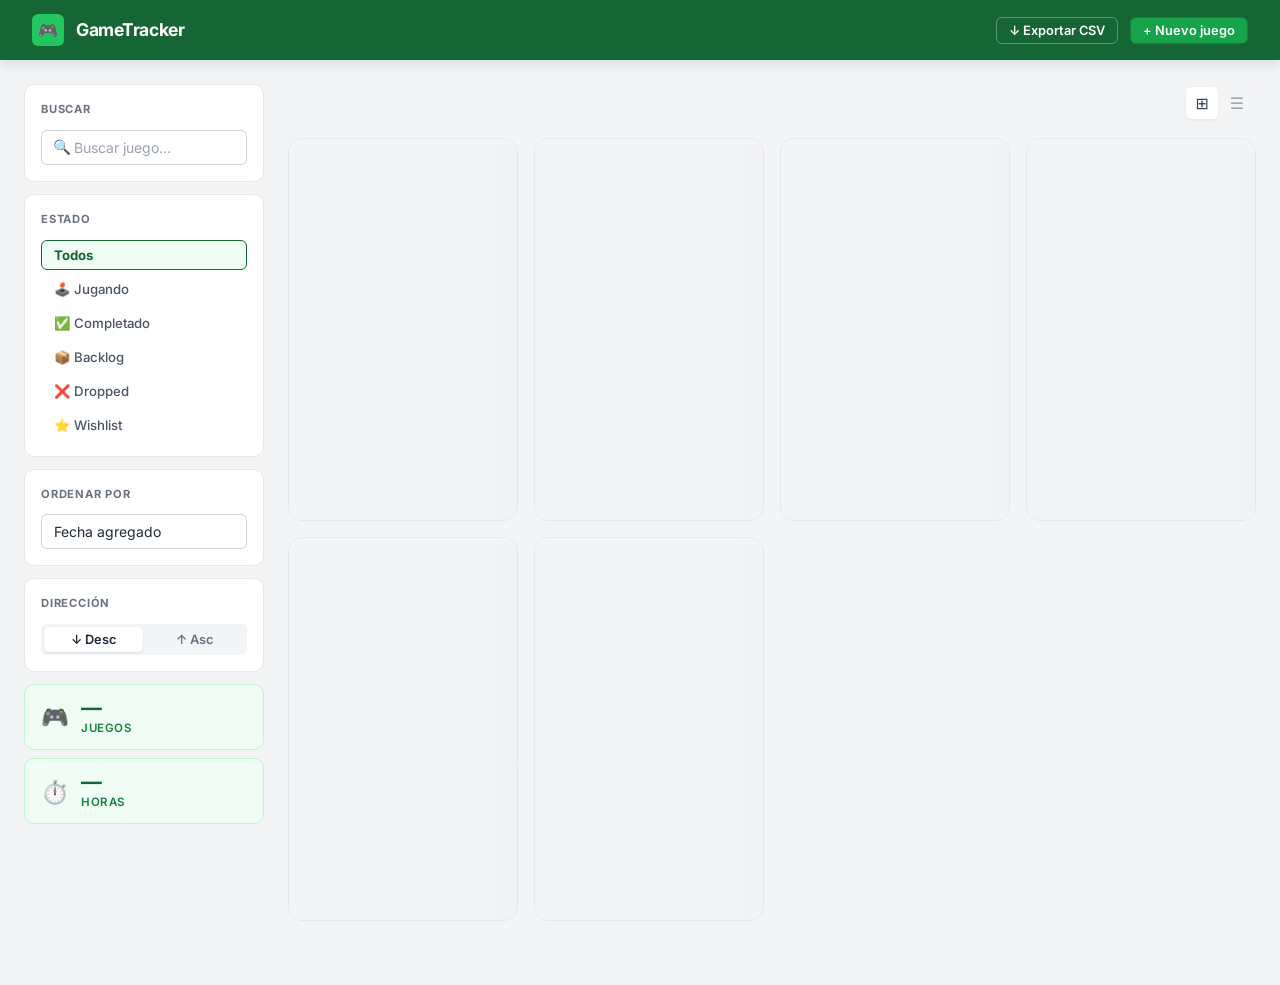
==== index.html @ 6a931143 "feat(index): Added css styles and index html" ====
<!DOCTYPE html>
<html lang="es">
<head>
  <meta charset="UTF-8" />
  <meta name="viewport" content="width=device-width, initial-scale=1.0" />
  <title>GameTracker</title>
  <link rel="preconnect" href="https://fonts.googleapis.com" />
  <link rel="preconnect" href="https://fonts.gstatic.com" crossorigin />
  <link href="https://fonts.googleapis.com/css2?family=Inter:wght@400;500;600;700&display=swap" rel="stylesheet" />
  <link rel="stylesheet" href="./css/components.css">
  <link rel="stylesheet" href="./css/layout.css">
  <link rel="stylesheet" href="./css/main.css">
</head>
<body>

  <!-- NAVBAR -->
  <header class="navbar">
    <div class="navbar__brand">
      <div class="navbar__logo">🎮</div>
      <span class="navbar__title">GameTracker</span>
    </div>
    <nav class="navbar__actions">
      <button class="btn btn--ghost btn--sm" id="btn-export-csv">↓ Exportar CSV</button>
      <button class="btn btn--primary btn--sm" id="btn-new-game">+ Nuevo juego</button>
    </nav>
  </header>

  <!-- MAIN -->
  <main class="main-layout">

    <!-- SIDEBAR -->
    <aside class="sidebar">

      <div class="sidebar__section">
        <label class="sidebar__label">Buscar</label>
        <div class="search-wrapper">
          <span class="search-icon">🔍</span>
          <input
            type="text"
            id="search"
            class="input input--search"
            placeholder="Buscar juego..."
          />
        </div>
      </div>

      <div class="sidebar__section">
        <label class="sidebar__label">Estado</label>
        <div class="filter-chips" id="status-filters">
          <button class="chip chip--active" data-status="">Todos</button>
          <button class="chip" data-status="playing">🕹️ Jugando</button>
          <button class="chip" data-status="completed">✅ Completado</button>
          <button class="chip" data-status="backlog">📦 Backlog</button>
          <button class="chip" data-status="dropped">❌ Dropped</button>
          <button class="chip" data-status="wishlist">⭐ Wishlist</button>
        </div>
      </div>

      <div class="sidebar__section">
        <label class="sidebar__label">Ordenar por</label>
        <select class="input input--select" id="sort-select">
          <option value="created_at">Fecha agregado</option>
          <option value="title">Título</option>
          <option value="release_year">Año de lanzamiento</option>
          <option value="hours_played">Horas jugadas</option>
        </select>
      </div>

      <div class="sidebar__section">
        <label class="sidebar__label">Dirección</label>
        <div class="toggle-group">
          <button class="toggle toggle--active" data-order="desc">↓ Desc</button>
          <button class="toggle" data-order="asc">↑ Asc</button>
        </div>
      </div>

      <div class="sidebar__stats">
        <div class="stat-card">
          <span class="stat-card__icon">🎮</span>
          <div>
            <p class="stat-card__value" id="stat-total">—</p>
            <p class="stat-card__label">Juegos</p>
          </div>
        </div>
        <div class="stat-card">
          <span class="stat-card__icon">⏱️</span>
          <div>
            <p class="stat-card__value" id="stat-hours">—</p>
            <p class="stat-card__label">Horas</p>
          </div>
        </div>
      </div>

    </aside>

    <!-- CONTENT -->
    <section class="content">

      <div class="toolbar">
        <p class="toolbar__count" id="results-count"></p>
        <div class="view-toggle">
          <button class="view-btn view-btn--active" id="view-grid" title="Vista grid">⊞</button>
          <button class="view-btn" id="view-list" title="Vista lista">☰</button>
        </div>
      </div>

      <div class="games-grid" id="games-grid">
        <div class="skeleton-card"></div>
        <div class="skeleton-card"></div>
        <div class="skeleton-card"></div>
        <div class="skeleton-card"></div>
        <div class="skeleton-card"></div>
        <div class="skeleton-card"></div>
      </div>

      <div class="empty-state hidden" id="empty-state">
        <p class="empty-state__icon">🕹️</p>
        <h3>No hay juegos aquí</h3>
        <p>Agrega tu primer juego para empezar</p>
        <button class="btn btn--primary" id="btn-empty-add">+ Nuevo juego</button>
      </div>

      <div class="pagination" id="pagination"></div>

    </section>
  </main>

  <!-- MODAL -->
  <div class="modal-overlay hidden" id="modal-overlay">
    <div class="modal" id="modal-game">
      <div class="modal__header">
        <h2 class="modal__title" id="modal-title">Nuevo juego</h2>
        <button class="modal__close" id="modal-close" aria-label="Cerrar">✕</button>
      </div>

      <form class="modal__form" id="game-form">
        <input type="hidden" id="form-id" />

        <div class="form-row">
          <div class="cover-upload" id="cover-upload-area">
            <img id="cover-preview" src="/assets/placeholder.png" alt="Portada" />
            <label class="cover-upload__label" for="form-image">📷 Cambiar</label>
            <input type="file" id="form-image" accept="image/*" class="hidden" />
          </div>

          <div class="form-fields">
            <div class="form-group">
              <label class="form-label" for="form-title">Título *</label>
              <input type="text" id="form-title" class="input" placeholder="ej. Hollow Knight" required />
            </div>
            <div class="form-group">
              <label class="form-label" for="form-developer">Desarrollador</label>
              <input type="text" id="form-developer" class="input" placeholder="ej. Team Cherry" />
            </div>
            <div class="form-row-2">
              <div class="form-group">
                <label class="form-label" for="form-genre">Género</label>
                <input type="text" id="form-genre" class="input" placeholder="ej. RPG" />
              </div>
              <div class="form-group">
                <label class="form-label" for="form-platform">Plataforma</label>
                <input type="text" id="form-platform" class="input" placeholder="ej. PC" />
              </div>
            </div>
          </div>
        </div>

        <div class="form-row-2">
          <div class="form-group">
            <label class="form-label" for="form-year">Año</label>
            <input type="number" id="form-year" class="input" placeholder="2024" min="1970" max="2099" />
          </div>
          <div class="form-group">
            <label class="form-label" for="form-hours">Horas jugadas</label>
            <input type="number" id="form-hours" class="input" placeholder="0" min="0" step="0.5" />
          </div>
        </div>

        <div class="form-group">
          <label class="form-label" for="form-status">Estado</label>
          <select class="input input--select" id="form-status">
            <option value="backlog">📦 Backlog</option>
            <option value="playing">🕹️ Jugando</option>
            <option value="completed">✅ Completado</option>
            <option value="dropped">❌ Dropped</option>
            <option value="wishlist">⭐ Wishlist</option>
          </select>
        </div>

        <div class="form-group">
          <label class="form-label">Rating (0 – 10)</label>
          <div class="rating-input">
            <input type="range" id="form-score" min="0" max="10" step="0.5" value="0" />
            <span class="rating-value" id="form-score-display">0</span>
          </div>
        </div>

        <div class="form-group">
          <label class="form-label" for="form-notes">Notas</label>
          <textarea id="form-notes" class="input input--textarea" placeholder="Opiniones, progreso, lo que quieras..."></textarea>
        </div>

        <div class="modal__footer">
          <button type="button" class="btn btn--outline" id="btn-cancel">Cancelar</button>
          <button type="submit" class="btn btn--primary" id="btn-submit">Guardar</button>
        </div>
      </form>
    </div>
  </div>

  <!-- TOAST -->
  <div class="toast hidden" id="toast">
    <span id="toast-message"></span>
  </div>

  <script type="module" src="/js/main.js"></script>
</body>
</html>
---- css/components.css ----
.btn {
  display: inline-flex;
  align-items: center;
  gap: var(--sp-2);
  padding: 8px var(--sp-4);
  border-radius: var(--radius-sm);
  font-size: 0.875rem;
  font-weight: 600;
  transition: all var(--transition);
  white-space: nowrap;
}

.btn--primary {
  background: var(--green-600);
  color: var(--white);
  border: 1px solid var(--green-700);
}
.btn--primary:hover { background: var(--green-700); }
.btn--primary:active { transform: scale(0.98); }

.btn--ghost {
  background: transparent;
  color: var(--white);
  border: 1px solid rgba(255,255,255,0.3);
}
.btn--ghost:hover { background: rgba(255,255,255,0.1); }

.btn--outline {
  background: transparent;
  color: var(--gray-700);
  border: 1px solid var(--gray-300);
}
.btn--outline:hover { background: var(--gray-50); border-color: var(--gray-400); }

.btn--danger {
  background: #dc2626;
  color: var(--white);
  border: 1px solid #b91c1c;
}
.btn--danger:hover { background: #b91c1c; }

.btn--sm {
  padding: 5px var(--sp-3);
  font-size: 0.8rem;
}

.input {
  width: 100%;
  padding: 8px var(--sp-3);
  border: 1px solid var(--gray-300);
  border-radius: var(--radius-sm);
  font-size: 0.875rem;
  color: var(--gray-800);
  background: var(--white);
  transition: border-color var(--transition), box-shadow var(--transition);
  outline: none;
}

.input:focus {
  border-color: var(--green-500);
  box-shadow: 0 0 0 3px rgba(34,197,94,0.15);
}

.input::placeholder { color: var(--gray-400); }

.input--search { padding-left: 2rem; }

.input--select { appearance: none; cursor: pointer; }

.input--textarea {
  resize: vertical;
  min-height: 80px;
  line-height: 1.5;
}

.chip {
  display: flex;
  align-items: center;
  gap: var(--sp-2);
  padding: 6px var(--sp-3);
  border-radius: var(--radius-sm);
  font-size: 0.825rem;
  font-weight: 500;
  color: var(--gray-600);
  background: transparent;
  border: 1px solid transparent;
  text-align: left;
  transition: all var(--transition);
}

.chip:hover { background: var(--gray-100); color: var(--gray-800); }

.chip--active {
  background: var(--green-50);
  color: var(--green-800);
  border-color: var(--green-300);
  font-weight: 700;
}

.badge {
  display: inline-flex;
  align-items: center;
  padding: 2px 8px;
  border-radius: var(--radius-full);
  font-size: 0.72rem;
  font-weight: 700;
  text-transform: capitalize;
  letter-spacing: 0.3px;
}

.badge--playing   { background: var(--status-playing-bg);   color: var(--status-playing-text); }
.badge--completed { background: var(--status-completed-bg); color: var(--status-completed-text); }
.badge--backlog   { background: var(--status-backlog-bg);   color: var(--status-backlog-text); }
.badge--dropped   { background: var(--status-dropped-bg);   color: var(--status-dropped-text); }
.badge--wishlist  { background: var(--status-wishlist-bg);  color: var(--status-wishlist-text); }

.game-card {
  background: var(--white);
  border: 1px solid var(--gray-200);
  border-radius: var(--radius-lg);
  overflow: hidden;
  transition: transform var(--transition), box-shadow var(--transition);
  cursor: pointer;
  display: flex;
  flex-direction: column;
}

.game-card:hover {
  transform: translateY(-2px);
  box-shadow: var(--shadow-md);
  border-color: var(--gray-300);
}

.game-card__cover {
  width: 100%;
  aspect-ratio: 3 / 4;
  object-fit: cover;
  background: var(--gray-100);
}

.game-card__cover--placeholder {
  display: flex;
  align-items: center;
  justify-content: center;
  aspect-ratio: 3 / 4;
  background: var(--gray-100);
  color: var(--gray-300);
  font-size: 2.5rem;
}

.game-card__body {
  padding: var(--sp-3);
  flex: 1;
  display: flex;
  flex-direction: column;
  gap: var(--sp-2);
}

.game-card__title {
  font-size: 0.9rem;
  font-weight: 700;
  color: var(--gray-800);
  line-height: 1.3;
  display: -webkit-box;
  -webkit-line-clamp: 2;
  -webkit-box-orient: vertical;
  overflow: hidden;
}

.game-card__meta {
  font-size: 0.75rem;
  color: var(--gray-500);
}

.game-card__footer {
  display: flex;
  align-items: center;
  justify-content: space-between;
  padding: var(--sp-2) var(--sp-3);
  border-top: 1px solid var(--gray-100);
}

.game-card__actions {
  display: flex;
  gap: var(--sp-1);
  opacity: 0;
  transition: opacity var(--transition);
}

.game-card:hover .game-card__actions { opacity: 1; }

.icon-btn {
  width: 28px;
  height: 28px;
  border-radius: var(--radius-sm);
  display: flex;
  align-items: center;
  justify-content: center;
  font-size: 0.85rem;
  color: var(--gray-500);
  transition: all var(--transition);
}

.icon-btn:hover { background: var(--gray-100); color: var(--gray-700); }
.icon-btn--danger:hover { background: #fee2e2; color: #dc2626; }

/* Rating stars */
.rating-stars {
  display: flex;
  gap: 1px;
  align-items: center;
}

.star {
  font-size: 0.7rem;
  color: var(--gray-300);
}

.star--filled { color: #f59e0b; }

.game-row {
  background: var(--white);
  border: 1px solid var(--gray-200);
  border-radius: var(--radius-md);
  display: flex;
  align-items: center;
  gap: var(--sp-4);
  padding: var(--sp-3) var(--sp-4);
  transition: box-shadow var(--transition);
}

.game-row:hover { box-shadow: var(--shadow-sm); }

.game-row__cover {
  width: 48px;
  height: 64px;
  object-fit: cover;
  border-radius: var(--radius-sm);
  background: var(--gray-100);
  flex-shrink: 0;
}

.game-row__cover--placeholder {
  width: 48px;
  height: 64px;
  border-radius: var(--radius-sm);
  background: var(--gray-100);
  display: flex;
  align-items: center;
  justify-content: center;
  color: var(--gray-300);
  font-size: 1.2rem;
  flex-shrink: 0;
}

.game-row__info {
  flex: 1;
  min-width: 0;
}

.game-row__title {
  font-weight: 700;
  font-size: 0.925rem;
  color: var(--gray-800);
  white-space: nowrap;
  overflow: hidden;
  text-overflow: ellipsis;
}

.game-row__sub {
  font-size: 0.8rem;
  color: var(--gray-500);
  margin-top: 2px;
}

.game-row__actions {
  display: flex;
  align-items: center;
  gap: var(--sp-2);
  flex-shrink: 0;
}

@keyframes shimmer {
  0%   { background-position: -400px 0; }
  100% { background-position: 400px 0; }
}

.skeleton-card {
  background: var(--white);
  border: 1px solid var(--gray-200);
  border-radius: var(--radius-lg);
  overflow: hidden;
  aspect-ratio: 3 / 5;
}

.skeleton-card::after {
  content: '';
  display: block;
  height: 100%;
  background: linear-gradient(90deg, var(--gray-100) 25%, var(--gray-200) 50%, var(--gray-100) 75%);
  background-size: 800px 100%;
  animation: shimmer 1.4s infinite;
}

.modal-overlay {
  position: fixed;
  inset: 0;
  background: rgba(0,0,0,0.45);
  z-index: 200;
  display: flex;
  align-items: center;
  justify-content: center;
  padding: var(--sp-4);
}

.modal {
  background: var(--white);
  border-radius: var(--radius-lg);
  width: 100%;
  max-width: 580px;
  max-height: 90vh;
  overflow-y: auto;
  box-shadow: var(--shadow-lg);
}

.modal__header {
  display: flex;
  align-items: center;
  justify-content: space-between;
  padding: var(--sp-5) var(--sp-6);
  border-bottom: 1px solid var(--gray-200);
  position: sticky;
  top: 0;
  background: var(--white);
  z-index: 1;
}

.modal__title {
  font-size: 1rem;
  font-weight: 700;
  color: var(--gray-800);
}

.modal__close {
  width: 32px;
  height: 32px;
  border-radius: var(--radius-sm);
  display: flex;
  align-items: center;
  justify-content: center;
  color: var(--gray-500);
  font-size: 0.9rem;
  transition: all var(--transition);
}

.modal__close:hover { background: var(--gray-100); color: var(--gray-700); }

.modal__form {
  padding: var(--sp-5) var(--sp-6);
  display: flex;
  flex-direction: column;
  gap: var(--sp-4);
}

.modal__footer {
  display: flex;
  justify-content: flex-end;
  gap: var(--sp-3);
  padding-top: var(--sp-4);
  border-top: 1px solid var(--gray-200);
}

.form-group {
  display: flex;
  flex-direction: column;
  gap: var(--sp-2);
}

.form-label {
  font-size: 0.825rem;
  font-weight: 600;
  color: var(--gray-700);
}

.form-row {
  display: flex;
  gap: var(--sp-4);
  align-items: flex-start;
}

.form-row-2 {
  display: grid;
  grid-template-columns: 1fr 1fr;
  gap: var(--sp-4);
}

.form-fields { flex: 1; min-width: 0; display: flex; flex-direction: column; gap: var(--sp-3); }

.cover-upload {
  width: 110px;
  flex-shrink: 0;
  display: flex;
  flex-direction: column;
  gap: var(--sp-2);
  align-items: center;
}

.cover-upload img {
  width: 110px;
  height: 147px;
  object-fit: cover;
  border-radius: var(--radius-md);
  border: 1px solid var(--gray-200);
  background: var(--gray-50);
}

.cover-upload__label {
  font-size: 0.75rem;
  color: var(--green-600);
  font-weight: 600;
  cursor: pointer;
  text-align: center;
}

.cover-upload__label:hover { color: var(--green-800); }

.rating-input {
  display: flex;
  align-items: center;
  gap: var(--sp-3);
}

.rating-input input[type="range"] {
  flex: 1;
  accent-color: var(--green-600);
}

.rating-value {
  font-size: 1rem;
  font-weight: 700;
  color: var(--green-700);
  min-width: 28px;
  text-align: right;
}

.toast {
  position: fixed;
  bottom: var(--sp-6);
  right: var(--sp-6);
  z-index: 300;
  background: var(--gray-800);
  color: var(--white);
  padding: var(--sp-3) var(--sp-5);
  border-radius: var(--radius-md);
  font-size: 0.875rem;
  font-weight: 500;
  box-shadow: var(--shadow-lg);
  animation: slide-in 200ms ease;
}

.toast--success { background: var(--green-700); }
.toast--error   { background: #dc2626; }

@keyframes slide-in {
  from { transform: translateY(12px); opacity: 0; }
  to   { transform: translateY(0);    opacity: 1; }
}

.page-btn {
  min-width: 36px;
  height: 36px;
  padding: 0 var(--sp-3);
  border-radius: var(--radius-sm);
  border: 1px solid var(--gray-300);
  background: var(--white);
  color: var(--gray-700);
  font-size: 0.875rem;
  font-weight: 600;
  transition: all var(--transition);
  display: flex;
  align-items: center;
  justify-content: center;
}

.page-btn:hover:not(:disabled) {
  background: var(--green-50);
  border-color: var(--green-400);
  color: var(--green-700);
}

.page-btn--active {
  background: var(--green-600);
  border-color: var(--green-600);
  color: var(--white);
}

.page-btn:disabled {
  opacity: 0.4;
  cursor: not-allowed;
}

.page-info {
  font-size: 0.8rem;
  color: var(--gray-500);
  padding: 0 var(--sp-2);
}
---- css/layout.css ----
.navbar {
  position: sticky;
  top: 0;
  z-index: 100;
  display: flex;
  align-items: center;
  justify-content: space-between;
  padding: 0 var(--sp-7);
  height: 60px;
  background: var(--green-800);
  box-shadow: var(--shadow-md);
}

.navbar__brand {
  display: flex;
  align-items: center;
  gap: var(--sp-3);
}

.navbar__logo {
  width: 32px;
  height: 32px;
  background: var(--green-500);
  border-radius: var(--radius-sm);
  display: flex;
  align-items: center;
  justify-content: center;
  font-size: 1rem;
}

.navbar__title {
  font-size: 1.1rem;
  font-weight: 700;
  color: var(--white);
  letter-spacing: -0.3px;
}

.navbar__actions {
  display: flex;
  align-items: center;
  gap: var(--sp-3);
}

.main-layout {
  display: grid;
  grid-template-columns: 240px 1fr;
  gap: var(--sp-6);
  max-width: 1400px;
  margin: 0 auto;
  padding: var(--sp-6);
}

.sidebar {
  display: flex;
  flex-direction: column;
  gap: var(--sp-3);
  position: sticky;
  top: 76px;
  height: fit-content;
}

.sidebar__section {
  background: var(--white);
  border: 1px solid var(--gray-200);
  border-radius: var(--radius-md);
  padding: var(--sp-4);
}

.sidebar__label {
  display: block;
  font-size: 0.7rem;
  font-weight: 700;
  color: var(--gray-500);
  text-transform: uppercase;
  letter-spacing: 0.8px;
  margin-bottom: var(--sp-3);
}

.search-wrapper {
  position: relative;
}

.search-icon {
  position: absolute;
  left: var(--sp-3);
  top: 50%;
  transform: translateY(-50%);
  color: var(--gray-400);
  font-size: 0.9rem;
  pointer-events: none;
}

/* Status filter chips */
.filter-chips {
  display: flex;
  flex-direction: column;
  gap: var(--sp-1);
}

.toggle-group {
  display: flex;
  background: var(--gray-100);
  border-radius: var(--radius-sm);
  padding: 3px;
  gap: 3px;
}

.toggle {
  flex: 1;
  padding: 5px var(--sp-3);
  border-radius: 5px;
  font-size: 0.8rem;
  font-weight: 600;
  color: var(--gray-500);
  transition: all var(--transition);
}

.toggle--active {
  background: var(--white);
  color: var(--gray-800);
  box-shadow: var(--shadow-sm);
}

.toggle:hover:not(.toggle--active) {
  color: var(--gray-700);
}

.sidebar__stats {
  display: flex;
  flex-direction: column;
  gap: var(--sp-2);
}

.stat-card {
  display: flex;
  align-items: center;
  gap: var(--sp-3);
  background: var(--green-50);
  border: 1px solid var(--green-200);
  border-radius: var(--radius-md);
  padding: var(--sp-3) var(--sp-4);
}

.stat-card__icon {
  font-size: 1.4rem;
  flex-shrink: 0;
}

.stat-card__value {
  font-size: 1.3rem;
  font-weight: 700;
  color: var(--green-800);
  line-height: 1.1;
}

.stat-card__label {
  font-size: 0.72rem;
  color: var(--green-700);
  font-weight: 600;
  text-transform: uppercase;
  letter-spacing: 0.5px;
}

.content {
  display: flex;
  flex-direction: column;
  gap: var(--sp-4);
  min-width: 0;
}

.toolbar {
  display: flex;
  align-items: center;
  justify-content: space-between;
}

.toolbar__count {
  font-size: 0.875rem;
  color: var(--gray-500);
}

.view-toggle {
  display: flex;
  background: var(--gray-100);
  border-radius: var(--radius-sm);
  padding: 3px;
  gap: 3px;
}

.view-btn {
  width: 32px;
  height: 32px;
  border-radius: 5px;
  font-size: 1rem;
  color: var(--gray-400);
  transition: all var(--transition);
  display: flex;
  align-items: center;
  justify-content: center;
}

.view-btn--active {
  background: var(--white);
  color: var(--gray-700);
  box-shadow: var(--shadow-sm);
}

.games-grid {
  display: grid;
  grid-template-columns: repeat(auto-fill, minmax(185px, 1fr));
  gap: var(--sp-4);
}

.games-grid--list {
  grid-template-columns: 1fr;
}

.pagination {
  display: flex;
  align-items: center;
  justify-content: center;
  gap: var(--sp-2);
  padding: var(--sp-4) 0 var(--sp-2);
}

.empty-state {
  display: flex;
  flex-direction: column;
  align-items: center;
  gap: var(--sp-4);
  padding: var(--sp-8);
  text-align: center;
  color: var(--gray-500);
}

.empty-state__icon { font-size: 3.5rem; }

.empty-state h3 {
  font-size: 1.1rem;
  font-weight: 600;
  color: var(--gray-600);
}

.empty-state p {
  font-size: 0.875rem;
}

@media (max-width: 960px) {
  .main-layout {
    grid-template-columns: 1fr;
    padding: var(--sp-4);
  }
  .sidebar {
    position: static;
    display: grid;
    grid-template-columns: repeat(2, 1fr);
  }
  .sidebar__stats { flex-direction: row; }
}

@media (max-width: 600px) {
  .navbar { padding: 0 var(--sp-4); }
  .sidebar { grid-template-columns: 1fr; }
  .games-grid { grid-template-columns: repeat(auto-fill, minmax(150px, 1fr)); }
}
---- css/main.css ----
:root {
  --green-50:  #f0fdf4;
  --green-100: #dcfce7;
  --green-200: #bbf7d0;
  --green-400: #4ade80;
  --green-500: #22c55e;
  --green-600: #16a34a;
  --green-700: #15803d;
  --green-800: #166534;
  --green-900: #14532d;

  --white:    #ffffff;
  --gray-50:  #f9fafb;
  --gray-100: #f3f4f6;
  --gray-200: #e5e7eb;
  --gray-300: #d1d5db;
  --gray-400: #9ca3af;
  --gray-500: #6b7280;
  --gray-600: #4b5563;
  --gray-700: #374151;
  --gray-800: #1f2937;
  --gray-900: #111827;

  --status-playing-bg:    #ede9fe;
  --status-playing-text:  #5b21b6;
  --status-completed-bg:  #d1fae5;
  --status-completed-text:#065f46;
  --status-backlog-bg:    #dbeafe;
  --status-backlog-text:  #1e40af;
  --status-dropped-bg:    #fee2e2;
  --status-dropped-text:  #991b1b;
  --status-wishlist-bg:   #fef9c3;
  --status-wishlist-text: #713f12;

  --sp-1: 4px;  --sp-2: 8px;  --sp-3: 12px; --sp-4: 16px;
  --sp-5: 20px; --sp-6: 24px; --sp-7: 32px; --sp-8: 48px;

  --radius-sm:   6px;
  --radius-md:   10px;
  --radius-lg:   14px;
  --radius-full: 9999px;

  --shadow-sm: 0 1px 3px rgba(0,0,0,0.08);
  --shadow-md: 0 4px 12px rgba(0,0,0,0.10);
  --shadow-lg: 0 8px 24px rgba(0,0,0,0.12);

  --font-sans: 'Inter', system-ui, -apple-system, sans-serif;

  --transition: 150ms ease;
}

*, *::before, *::after { box-sizing: border-box; margin: 0; padding: 0; }
html { font-size: 16px; scroll-behavior: smooth; }

body {
  font-family: var(--font-sans);
  background-color: var(--gray-100);
  color: var(--gray-800);
  line-height: 1.5;
  min-height: 100vh;
}

img { display: block; max-width: 100%; }
button { cursor: pointer; font-family: var(--font-sans); border: none; background: none; }
input, select, textarea { font-family: var(--font-sans); }
a { color: inherit; text-decoration: none; }
.hidden { display: none !important; }
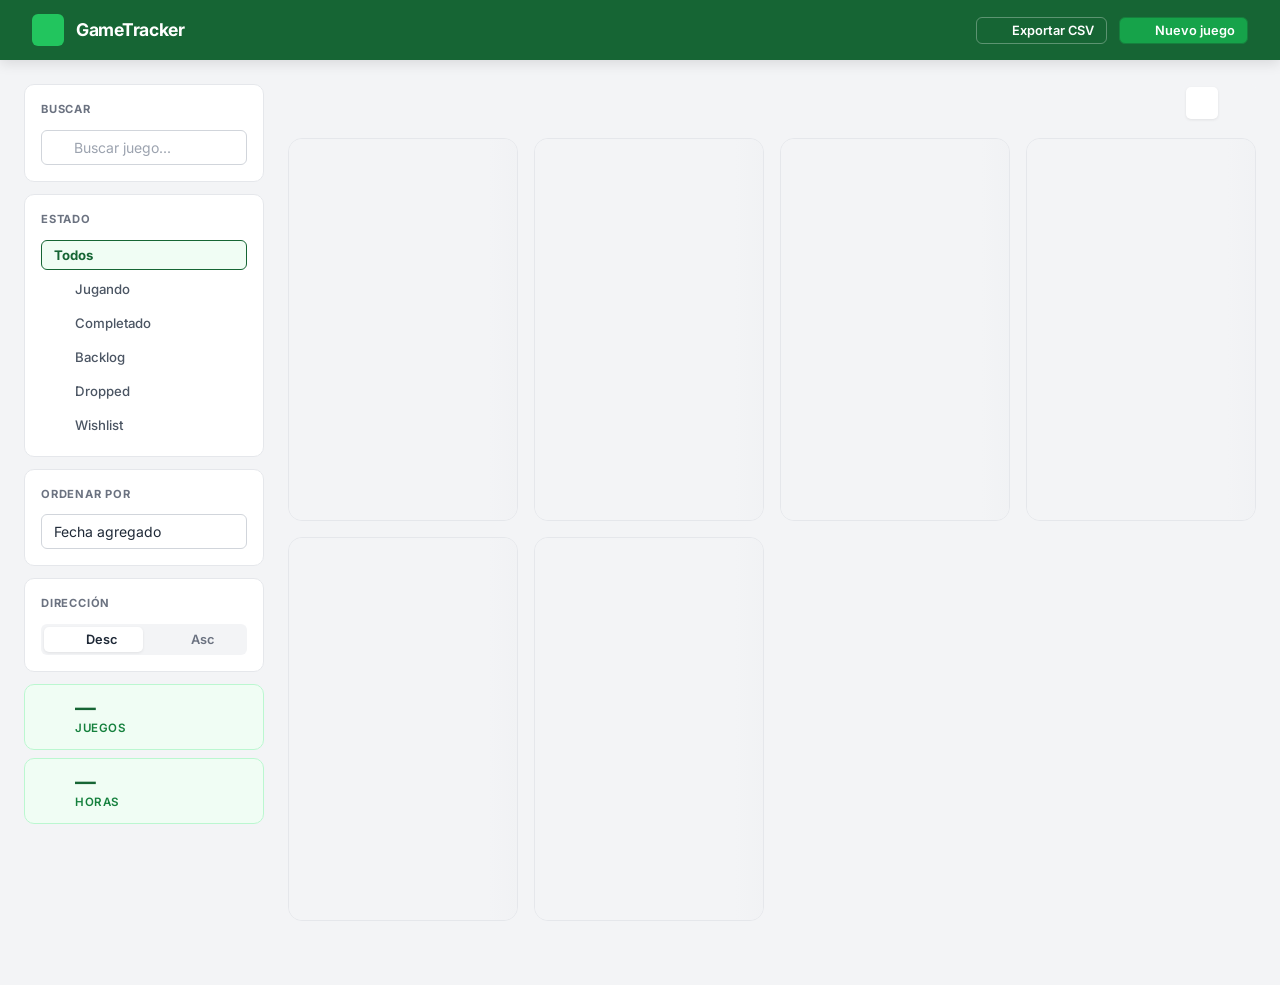
==== commit 490440e4: "feat(detail): Added icons from lucide and added cloudinary for image uploading" ====
--- a/index.html
+++ b/index.html
@@ -16,12 +16,12 @@
   <!-- NAVBAR -->
   <header class="navbar">
     <div class="navbar__brand">
-      <div class="navbar__logo">🎮</div>
+      <div class="navbar__logo"><i data-lucide="gamepad-2"></i></div>
       <span class="navbar__title">GameTracker</span>
     </div>
     <nav class="navbar__actions">
-      <button class="btn btn--ghost btn--sm" id="btn-export-csv">↓ Exportar CSV</button>
-      <button class="btn btn--primary btn--sm" id="btn-new-game">+ Nuevo juego</button>
+      <button class="btn btn--ghost btn--sm" id="btn-export-csv"><i data-lucide="download"></i> Exportar CSV</button>
+      <button class="btn btn--primary btn--sm" id="btn-new-game"><i data-lucide="plus"></i> Nuevo juego</button>
     </nav>
   </header>
 
@@ -34,7 +34,7 @@
       <div class="sidebar__section">
         <label class="sidebar__label">Buscar</label>
         <div class="search-wrapper">
-          <span class="search-icon">🔍</span>
+          <span class="search-icon"><i data-lucide="search"></i></span>
           <input
             type="text"
             id="search"
@@ -48,11 +48,11 @@
         <label class="sidebar__label">Estado</label>
         <div class="filter-chips" id="status-filters">
           <button class="chip chip--active" data-status="">Todos</button>
-          <button class="chip" data-status="playing">🕹️ Jugando</button>
-          <button class="chip" data-status="completed">✅ Completado</button>
-          <button class="chip" data-status="backlog">📦 Backlog</button>
-          <button class="chip" data-status="dropped">❌ Dropped</button>
-          <button class="chip" data-status="wishlist">⭐ Wishlist</button>
+          <button class="chip" data-status="playing"><i data-lucide="play"></i> Jugando</button>
+          <button class="chip" data-status="completed"><i data-lucide="check-circle"></i> Completado</button>
+          <button class="chip" data-status="backlog"><i data-lucide="archive"></i> Backlog</button>
+          <button class="chip" data-status="dropped"><i data-lucide="x-circle"></i> Dropped</button>
+          <button class="chip" data-status="wishlist"><i data-lucide="star"></i> Wishlist</button>
         </div>
       </div>
 
@@ -69,21 +69,21 @@
       <div class="sidebar__section">
         <label class="sidebar__label">Dirección</label>
         <div class="toggle-group">
-          <button class="toggle toggle--active" data-order="desc">↓ Desc</button>
-          <button class="toggle" data-order="asc">↑ Asc</button>
+          <button class="toggle toggle--active" data-order="desc"><i data-lucide="arrow-down"></i> Desc</button>
+          <button class="toggle" data-order="asc"><i data-lucide="arrow-up"></i> Asc</button>
         </div>
       </div>
 
       <div class="sidebar__stats">
         <div class="stat-card">
-          <span class="stat-card__icon">🎮</span>
+          <span class="stat-card__icon"><i data-lucide="gamepad-2"></i></span>
           <div>
             <p class="stat-card__value" id="stat-total">—</p>
             <p class="stat-card__label">Juegos</p>
           </div>
         </div>
         <div class="stat-card">
-          <span class="stat-card__icon">⏱️</span>
+          <span class="stat-card__icon"><i data-lucide="clock"></i></span>
           <div>
             <p class="stat-card__value" id="stat-hours">—</p>
             <p class="stat-card__label">Horas</p>
@@ -99,8 +99,8 @@
       <div class="toolbar">
         <p class="toolbar__count" id="results-count"></p>
         <div class="view-toggle">
-          <button class="view-btn view-btn--active" id="view-grid" title="Vista grid">⊞</button>
-          <button class="view-btn" id="view-list" title="Vista lista">☰</button>
+          <button class="view-btn view-btn--active" id="view-grid" title="Vista grid"><i data-lucide="layout-grid"></i></button>
+          <button class="view-btn" id="view-list" title="Vista lista"><i data-lucide="list"></i></button>
         </div>
       </div>
 
@@ -114,10 +114,10 @@
       </div>
 
       <div class="empty-state hidden" id="empty-state">
-        <p class="empty-state__icon">🕹️</p>
+        <p class="empty-state__icon"><i data-lucide="gamepad-2"></i></p>
         <h3>No hay juegos aquí</h3>
         <p>Agrega tu primer juego para empezar</p>
-        <button class="btn btn--primary" id="btn-empty-add">+ Nuevo juego</button>
+        <button class="btn btn--primary" id="btn-empty-add"><i data-lucide="plus"></i> Nuevo juego</button>
       </div>
 
       <div class="pagination" id="pagination"></div>
@@ -130,7 +130,7 @@
     <div class="modal" id="modal-game">
       <div class="modal__header">
         <h2 class="modal__title" id="modal-title">Nuevo juego</h2>
-        <button class="modal__close" id="modal-close" aria-label="Cerrar">✕</button>
+        <button class="modal__close" id="modal-close" aria-label="Cerrar"><i data-lucide="x"></i></button>
       </div>
 
       <form class="modal__form" id="game-form">
@@ -139,7 +139,7 @@
         <div class="form-row">
           <div class="cover-upload" id="cover-upload-area">
             <img id="cover-preview" src="/assets/placeholder.png" alt="Portada" />
-            <label class="cover-upload__label" for="form-image">📷 Cambiar</label>
+            <label class="cover-upload__label" for="form-image"><i data-lucide="camera"></i> Cambiar</label>
             <input type="file" id="form-image" accept="image/*" class="hidden" />
           </div>
 
@@ -179,11 +179,11 @@
         <div class="form-group">
           <label class="form-label" for="form-status">Estado</label>
           <select class="input input--select" id="form-status">
-            <option value="backlog">📦 Backlog</option>
-            <option value="playing">🕹️ Jugando</option>
-            <option value="completed">✅ Completado</option>
-            <option value="dropped">❌ Dropped</option>
-            <option value="wishlist">⭐ Wishlist</option>
+            <option value="backlog">Backlog</option>
+            <option value="playing">Jugando</option>
+            <option value="completed">Completado</option>
+            <option value="dropped">Dropped</option>
+            <option value="wishlist">Wishlist</option>
           </select>
         </div>
 
@@ -213,6 +213,7 @@
     <span id="toast-message"></span>
   </div>
 
+  <script src="https://unpkg.com/lucide@latest/dist/umd/lucide.min.js"></script>
   <script type="module" src="/js/main.js"></script>
 </body>
-</html>+</html>
--- a/css/main.css
+++ b/css/main.css
@@ -64,4 +64,19 @@
 button { cursor: pointer; font-family: var(--font-sans); border: none; background: none; }
 input, select, textarea { font-family: var(--font-sans); }
 a { color: inherit; text-decoration: none; }
-.hidden { display: none !important; }+.hidden { display: none !important; }
+
+/* Lucide icons */
+[data-lucide] { display: inline-block; vertical-align: middle; }
+.btn [data-lucide]          { width: 15px; height: 15px; }
+.navbar__logo [data-lucide] { width: 22px; height: 22px; }
+.navbar__back [data-lucide] { width: 15px; height: 15px; }
+.search-icon [data-lucide]  { width: 16px; height: 16px; }
+.view-btn [data-lucide]     { width: 18px; height: 18px; }
+.chip [data-lucide]         { width: 13px; height: 13px; }
+.toggle [data-lucide]       { width: 13px; height: 13px; }
+.stat-card__icon [data-lucide]  { width: 22px; height: 22px; }
+.detail-stat__icon [data-lucide]{ width: 22px; height: 22px; }
+.modal__close [data-lucide]     { width: 18px; height: 18px; }
+.cover-upload__label [data-lucide] { width: 13px; height: 13px; }
+.empty-state__icon [data-lucide]   { width: 52px; height: 52px; color: var(--gray-300); }
